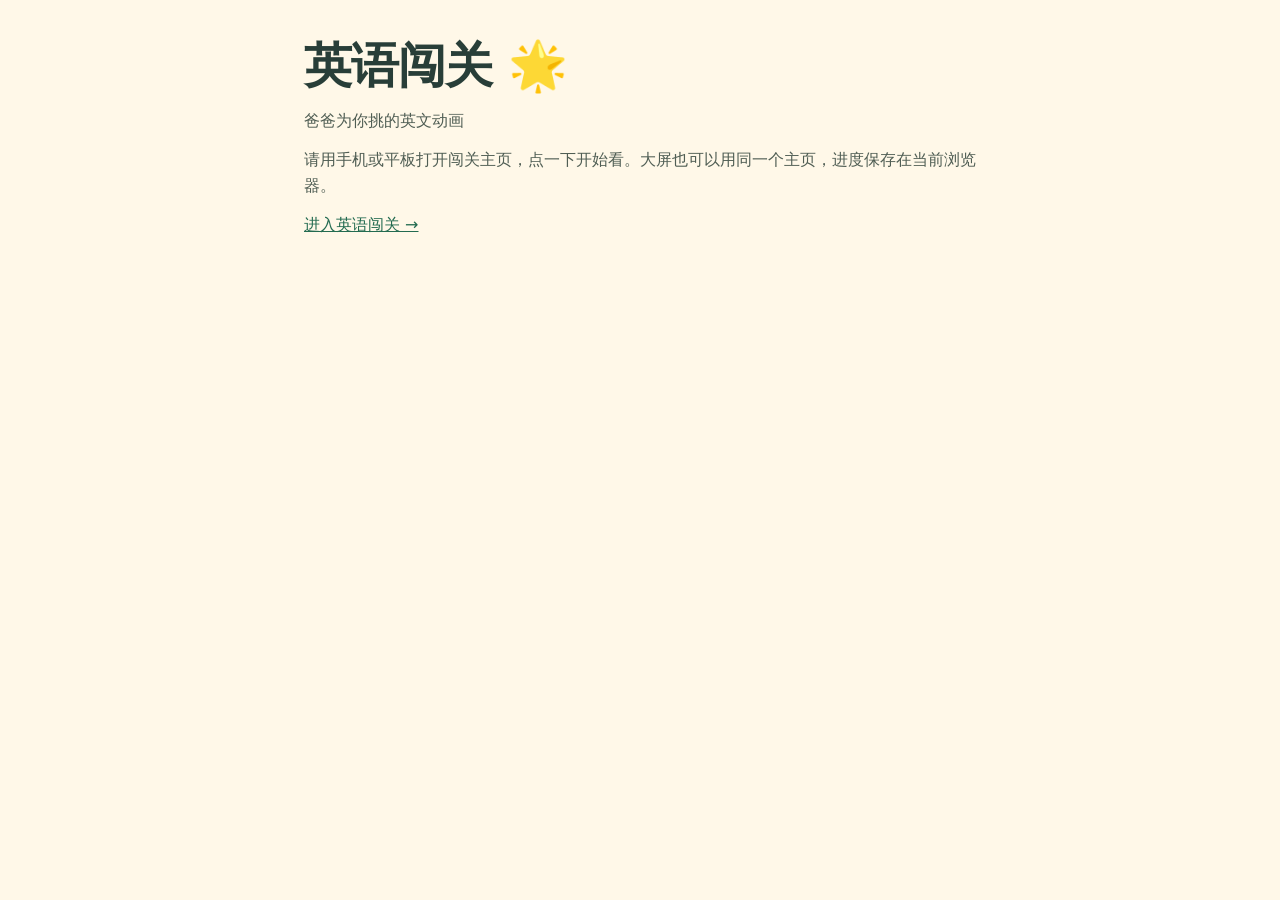
==== tv.html @ b64c06f4 "Add 英语闯关: a kids English path adapted from BiliPicks Three unlockable stages with 27 Bilibili-verifi" ====
<!doctype html><html lang="zh-CN"><head><meta charset="utf-8"><meta name="viewport" content="width=device-width,initial-scale=1"><meta name="theme-color" content="#fff8e8"><title>英语闯关 · 大屏提示</title><link rel="stylesheet" href="style.css"></head><body><main class="about"><h1>英语闯关 🌟</h1><p>爸爸为你挑的英文动画</p><p>请用手机或平板打开闯关主页，点一下开始看。大屏也可以用同一个主页，进度保存在当前浏览器。</p><a href="index.html">进入英语闯关 →</a></main></body></html>
---- style.css ----
:root{--bg:#fff8e8;--paper:#fffef9;--ink:#283e38;--muted:#68766c;--green:#236b50;--line:#e4e7d7;--yellow:#ffce54;font-family:ui-rounded,'PingFang SC','Microsoft YaHei',system-ui,sans-serif;color:var(--ink);background:var(--bg);font-size:16px}*{box-sizing:border-box}body{margin:0;line-height:1.65}button,a{-webkit-tap-highlight-color:transparent}button{font:inherit;cursor:pointer;color:inherit;border:1px solid var(--line);background:var(--paper);border-radius:16px;min-height:50px;padding:10px 20px;font-weight:700}button:disabled{cursor:default;opacity:.6}button:hover:enabled{filter:brightness(.97)}button:focus-visible,a:focus-visible,summary:focus-visible{outline:3px solid #b66a18;outline-offset:4px}a{color:var(--green)}h1,h2,h3,p{margin:0 0 12px}h1{font-size:clamp(30px,5vw,48px);line-height:1.3;letter-spacing:-1px}h2{font-size:23px}h3{font-size:19px}p{color:var(--muted)}[hidden]{display:none!important}header{max-width:1080px;margin:auto;display:flex;justify-content:space-between;align-items:center;padding:calc(22px + env(safe-area-inset-top)) 24px 20px}.brand{display:flex;align-items:center;gap:12px;text-decoration:none;font-size:24px;font-weight:850;color:var(--ink)}.brand small{display:block;font-size:12px;color:var(--muted);font-weight:500}.logo{position:relative;display:grid;place-items:center;background:var(--yellow);border-radius:17px;width:52px;height:52px;font-size:37px;line-height:1}.logo span{position:absolute;font-size:17px;right:1px;top:1px}.age{font-size:13px}main{max-width:1032px;margin:auto;padding:10px 24px calc(110px + env(safe-area-inset-bottom))}.hero{display:grid;grid-template-columns:1.3fr 1fr;align-items:center;gap:25px;padding:28px 0}.hero p{max-width:440px}.eyebrow{display:block;font-size:12px;font-weight:800;letter-spacing:2px;color:var(--green);margin-bottom:14px}h1 span{color:#b77b00}.primary{background:var(--green);color:white;border-color:var(--green);padding:12px 28px}.hint{font-size:13px;margin:10px 0;color:var(--muted)}.hero-art{position:relative;height:265px;background:#e5eed8;border-radius:48% 52% 40% 60%;display:grid;place-items:center;transform:rotate(-4deg)}.hero-art b{font-size:170px;line-height:1;color:var(--green);text-shadow:5px 7px 0 #c9dbb6}.hero-art i{position:absolute;right:30px;bottom:15px;font-size:70px;color:#a96034;font-weight:900;transform:rotate(15deg)}.star{position:absolute;left:20px;top:0;color:#b77b00;font-size:65px}.bubble{position:absolute;right:0;top:20px;background:white;border:2px solid var(--ink);border-radius:50%;padding:8px 20px;font-weight:800;transform:rotate(10deg)}.little-star{position:absolute;left:45px;bottom:5px;font-size:36px;color:#b77b00}.overall{background:var(--paper);border:1px solid var(--line);padding:18px 22px;border-radius:20px;margin:12px 0 28px}.overall>div{display:flex;justify-content:space-between;gap:12px;font-size:14px}progress{display:block;width:100%;height:12px;border:0;border-radius:20px;overflow:hidden;margin-top:12px;background:#e9ecde;accent-color:var(--green)}progress::-webkit-progress-bar{background:#e9ecde}progress::-webkit-progress-value{background:var(--green);border-radius:20px}.section-title{display:flex;align-items:center;justify-content:space-between;gap:12px}.section-title span{font-size:13px;color:var(--muted)}.stages{display:grid;grid-template-columns:repeat(3,1fr);gap:16px;margin:12px 0 28px}.stage{background:var(--paper);border:1px solid var(--line);border-radius:24px;padding:22px;text-align:left;white-space:normal}.stage-icon{font-size:34px;display:block;margin-bottom:10px}.stage small{font-size:13px;display:block;color:var(--muted)}.stage h3{margin:8px 0}.stage .status{margin-top:16px;font-size:14px;display:block;color:var(--green)}.stage.locked{background:#eeeee4}.stage.selected{border:2px solid var(--green);padding:21px}.lesson{scroll-margin-top:20px;background:var(--paper);border:1px solid var(--line);border-radius:24px;padding:24px}.video-list{display:grid;gap:12px}.video-card{display:flex;gap:16px;align-items:center;padding:12px;border:1px solid var(--line);border-radius:18px}.thumbnail{width:120px;aspect-ratio:16/9;object-fit:cover;border-radius:10px;background:#e5eed8}.video-copy{flex:1;min-width:0}.video-copy h3{font-size:16px;line-height:1.45;margin:0 0 5px}.video-copy p{font-size:13px;margin:0}.video-card button{white-space:nowrap;padding:8px 15px}.mission{margin-top:24px;padding:22px;background:#f6f0d9;border-radius:18px}.mission p{color:#515e4c}.tabs{position:fixed;bottom:0;left:0;right:0;display:flex;justify-content:center;gap:8px;background:#fffef9f5;border-top:1px solid var(--line);padding:8px 12px calc(8px + env(safe-area-inset-bottom));z-index:5}.tabs button{border:0;min-width:95px;background:transparent}.tabs button[aria-current]{background:#e5eed8;color:var(--green)}.about{max-width:720px;margin:24px auto}.about h2{margin-top:28px}.about a{overflow-wrap:anywhere}.about p{color:#505e54}dialog{border:0;border-radius:22px;background:var(--paper);color:var(--ink);width:min(880px,calc(100% - 24px));max-height:calc(100dvh - 24px - env(safe-area-inset-top) - env(safe-area-inset-bottom));padding:20px;overflow:auto;overscroll-behavior:contain}dialog::backdrop{background:#162b24bd}.player-top{display:flex;align-items:center;gap:12px;justify-content:space-between;margin-bottom:12px}.player-top h2{font-size:18px;margin:0}.player-top button{flex-shrink:0;padding:8px;min-width:50px}#playerMount{aspect-ratio:16/9;background:#111;border-radius:12px;overflow:hidden}iframe{width:100%;height:100%;border:0}.player-actions{display:flex;gap:12px;flex-wrap:wrap}details{font-size:14px;margin-top:12px}summary{cursor:pointer;padding:12px 0;min-height:48px}#notice{position:fixed;bottom:calc(95px + env(safe-area-inset-bottom));left:50%;transform:translateX(-50%);background:var(--ink);color:white;padding:12px 20px;border-radius:16px;max-width:90%;width:max-content;z-index:20;pointer-events:none}#notice:empty{display:none}@media(max-width:650px){header{padding-left:18px;padding-right:18px}.age{display:none}main{padding-left:16px;padding-right:16px}.hero{grid-template-columns:1fr;position:relative;padding:20px 0}.hero>div:first-child{z-index:1}.hero h1{font-size:36px}.hero-art{display:none}.stages{grid-template-columns:1fr}.stage{display:grid;grid-template-columns:48px 1fr;column-gap:12px;padding:18px}.stage.selected{padding:17px}.stage-icon{grid-row:1/6}.stage h3{margin:4px 0}.stage .status{margin-top:8px}.stage progress{grid-column:2}.section-title span{display:none}.lesson{padding:16px}.video-card{flex-wrap:wrap;gap:10px}.thumbnail{width:88px}.video-copy h3{font-size:15px}.video-card button{width:100%}.mission{padding:16px}.brand{font-size:22px}dialog{padding:14px}.player-actions button{flex:1}#totalText{font-size:12px}}@media(prefers-reduced-motion:no-preference){button{transition:background .15s}}
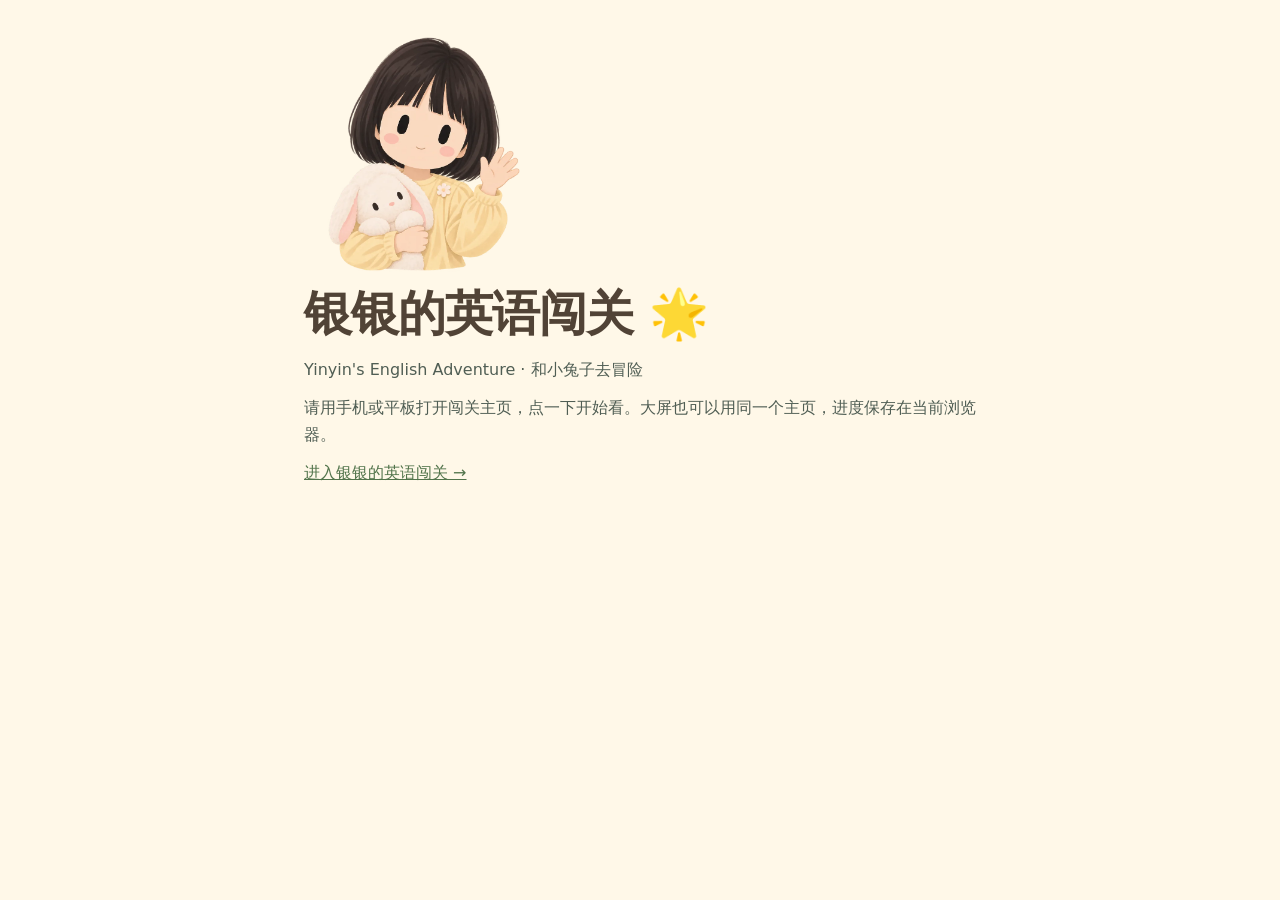
==== commit 1af7a0df: "Rebrand the kids English path as 银银的英语闯关 Add Yinyin's cartoon guide, gallery, and Rainbow Princess r" ====
--- a/tv.html
+++ b/tv.html
@@ -1 +1 @@
-<!doctype html><html lang="zh-CN"><head><meta charset="utf-8"><meta name="viewport" content="width=device-width,initial-scale=1"><meta name="theme-color" content="#fff8e8"><title>英语闯关 · 大屏提示</title><link rel="stylesheet" href="style.css"></head><body><main class="about"><h1>英语闯关 🌟</h1><p>爸爸为你挑的英文动画</p><p>请用手机或平板打开闯关主页，点一下开始看。大屏也可以用同一个主页，进度保存在当前浏览器。</p><a href="index.html">进入英语闯关 →</a></main></body></html>
+<!doctype html><html lang="zh-CN"><head><meta charset="utf-8"><meta name="viewport" content="width=device-width,initial-scale=1"><meta name="theme-color" content="#fff8e8"><title>银银的英语闯关 · 大屏提示</title><link rel="stylesheet" href="style.css"></head><body><main class="about"><img class="tv-avatar" src="assets/yinyin/yinyin-wave.webp" alt="银银抱着小兔子挥手" width="240" height="240"><h1>银银的英语闯关 🌟</h1><p>Yinyin's English Adventure · 和小兔子去冒险</p><p>请用手机或平板打开闯关主页，点一下开始看。大屏也可以用同一个主页，进度保存在当前浏览器。</p><a href="index.html">进入银银的英语闯关 →</a></main></body></html>
--- a/style.css
+++ b/style.css
@@ -1 +1,54 @@
 :root{--bg:#fff8e8;--paper:#fffef9;--ink:#283e38;--muted:#68766c;--green:#236b50;--line:#e4e7d7;--yellow:#ffce54;font-family:ui-rounded,'PingFang SC','Microsoft YaHei',system-ui,sans-serif;color:var(--ink);background:var(--bg);font-size:16px}*{box-sizing:border-box}body{margin:0;line-height:1.65}button,a{-webkit-tap-highlight-color:transparent}button{font:inherit;cursor:pointer;color:inherit;border:1px solid var(--line);background:var(--paper);border-radius:16px;min-height:50px;padding:10px 20px;font-weight:700}button:disabled{cursor:default;opacity:.6}button:hover:enabled{filter:brightness(.97)}button:focus-visible,a:focus-visible,summary:focus-visible{outline:3px solid #b66a18;outline-offset:4px}a{color:var(--green)}h1,h2,h3,p{margin:0 0 12px}h1{font-size:clamp(30px,5vw,48px);line-height:1.3;letter-spacing:-1px}h2{font-size:23px}h3{font-size:19px}p{color:var(--muted)}[hidden]{display:none!important}header{max-width:1080px;margin:auto;display:flex;justify-content:space-between;align-items:center;padding:calc(22px + env(safe-area-inset-top)) 24px 20px}.brand{display:flex;align-items:center;gap:12px;text-decoration:none;font-size:24px;font-weight:850;color:var(--ink)}.brand small{display:block;font-size:12px;color:var(--muted);font-weight:500}.logo{position:relative;display:grid;place-items:center;background:var(--yellow);border-radius:17px;width:52px;height:52px;font-size:37px;line-height:1}.logo span{position:absolute;font-size:17px;right:1px;top:1px}.age{font-size:13px}main{max-width:1032px;margin:auto;padding:10px 24px calc(110px + env(safe-area-inset-bottom))}.hero{display:grid;grid-template-columns:1.3fr 1fr;align-items:center;gap:25px;padding:28px 0}.hero p{max-width:440px}.eyebrow{display:block;font-size:12px;font-weight:800;letter-spacing:2px;color:var(--green);margin-bottom:14px}h1 span{color:#b77b00}.primary{background:var(--green);color:white;border-color:var(--green);padding:12px 28px}.hint{font-size:13px;margin:10px 0;color:var(--muted)}.hero-art{position:relative;height:265px;background:#e5eed8;border-radius:48% 52% 40% 60%;display:grid;place-items:center;transform:rotate(-4deg)}.hero-art b{font-size:170px;line-height:1;color:var(--green);text-shadow:5px 7px 0 #c9dbb6}.hero-art i{position:absolute;right:30px;bottom:15px;font-size:70px;color:#a96034;font-weight:900;transform:rotate(15deg)}.star{position:absolute;left:20px;top:0;color:#b77b00;font-size:65px}.bubble{position:absolute;right:0;top:20px;background:white;border:2px solid var(--ink);border-radius:50%;padding:8px 20px;font-weight:800;transform:rotate(10deg)}.little-star{position:absolute;left:45px;bottom:5px;font-size:36px;color:#b77b00}.overall{background:var(--paper);border:1px solid var(--line);padding:18px 22px;border-radius:20px;margin:12px 0 28px}.overall>div{display:flex;justify-content:space-between;gap:12px;font-size:14px}progress{display:block;width:100%;height:12px;border:0;border-radius:20px;overflow:hidden;margin-top:12px;background:#e9ecde;accent-color:var(--green)}progress::-webkit-progress-bar{background:#e9ecde}progress::-webkit-progress-value{background:var(--green);border-radius:20px}.section-title{display:flex;align-items:center;justify-content:space-between;gap:12px}.section-title span{font-size:13px;color:var(--muted)}.stages{display:grid;grid-template-columns:repeat(3,1fr);gap:16px;margin:12px 0 28px}.stage{background:var(--paper);border:1px solid var(--line);border-radius:24px;padding:22px;text-align:left;white-space:normal}.stage-icon{font-size:34px;display:block;margin-bottom:10px}.stage small{font-size:13px;display:block;color:var(--muted)}.stage h3{margin:8px 0}.stage .status{margin-top:16px;font-size:14px;display:block;color:var(--green)}.stage.locked{background:#eeeee4}.stage.selected{border:2px solid var(--green);padding:21px}.lesson{scroll-margin-top:20px;background:var(--paper);border:1px solid var(--line);border-radius:24px;padding:24px}.video-list{display:grid;gap:12px}.video-card{display:flex;gap:16px;align-items:center;padding:12px;border:1px solid var(--line);border-radius:18px}.thumbnail{width:120px;aspect-ratio:16/9;object-fit:cover;border-radius:10px;background:#e5eed8}.video-copy{flex:1;min-width:0}.video-copy h3{font-size:16px;line-height:1.45;margin:0 0 5px}.video-copy p{font-size:13px;margin:0}.video-card button{white-space:nowrap;padding:8px 15px}.mission{margin-top:24px;padding:22px;background:#f6f0d9;border-radius:18px}.mission p{color:#515e4c}.tabs{position:fixed;bottom:0;left:0;right:0;display:flex;justify-content:center;gap:8px;background:#fffef9f5;border-top:1px solid var(--line);padding:8px 12px calc(8px + env(safe-area-inset-bottom));z-index:5}.tabs button{border:0;min-width:95px;background:transparent}.tabs button[aria-current]{background:#e5eed8;color:var(--green)}.about{max-width:720px;margin:24px auto}.about h2{margin-top:28px}.about a{overflow-wrap:anywhere}.about p{color:#505e54}dialog{border:0;border-radius:22px;background:var(--paper);color:var(--ink);width:min(880px,calc(100% - 24px));max-height:calc(100dvh - 24px - env(safe-area-inset-top) - env(safe-area-inset-bottom));padding:20px;overflow:auto;overscroll-behavior:contain}dialog::backdrop{background:#162b24bd}.player-top{display:flex;align-items:center;gap:12px;justify-content:space-between;margin-bottom:12px}.player-top h2{font-size:18px;margin:0}.player-top button{flex-shrink:0;padding:8px;min-width:50px}#playerMount{aspect-ratio:16/9;background:#111;border-radius:12px;overflow:hidden}iframe{width:100%;height:100%;border:0}.player-actions{display:flex;gap:12px;flex-wrap:wrap}details{font-size:14px;margin-top:12px}summary{cursor:pointer;padding:12px 0;min-height:48px}#notice{position:fixed;bottom:calc(95px + env(safe-area-inset-bottom));left:50%;transform:translateX(-50%);background:var(--ink);color:white;padding:12px 20px;border-radius:16px;max-width:90%;width:max-content;z-index:20;pointer-events:none}#notice:empty{display:none}@media(max-width:650px){header{padding-left:18px;padding-right:18px}.age{display:none}main{padding-left:16px;padding-right:16px}.hero{grid-template-columns:1fr;position:relative;padding:20px 0}.hero>div:first-child{z-index:1}.hero h1{font-size:36px}.hero-art{display:none}.stages{grid-template-columns:1fr}.stage{display:grid;grid-template-columns:48px 1fr;column-gap:12px;padding:18px}.stage.selected{padding:17px}.stage-icon{grid-row:1/6}.stage h3{margin:4px 0}.stage .status{margin-top:8px}.stage progress{grid-column:2}.section-title span{display:none}.lesson{padding:16px}.video-card{flex-wrap:wrap;gap:10px}.thumbnail{width:88px}.video-copy h3{font-size:15px}.video-card button{width:100%}.mission{padding:16px}.brand{font-size:22px}dialog{padding:14px}.player-actions button{flex:1}#totalText{font-size:12px}}@media(prefers-reduced-motion:no-preference){button{transition:background .15s}}
+
+/* Yinyin's warm little adventure */
+:root{--bg:#fff8e8;--paper:#fffdf7;--ink:#514336;--muted:#80705e;--green:#52744b;--line:#eadfc9;--yellow:#f8d97c}
+.brand-avatar{border-radius:18px;object-fit:cover;flex-shrink:0}.brand small{letter-spacing:.3px}.hero-art{background:#f9e5dd;transform:none;height:auto;aspect-ratio:1;border:8px solid #fffdf7;box-shadow:0 12px 35px #b88b5812}.hero-art img{width:100%;height:100%;object-fit:contain;border-radius:40%}.hero .eyebrow{letter-spacing:1.5px}.tips{padding:16px 20px 16px 38px;background:#f6edcb;border-radius:18px;font-size:14px;color:var(--muted)}.stage:nth-child(2){background:#fff0e9}.stage:nth-child(3){background:#eff3df}.stage.locked{background:#f2eee4}.stage-guide{float:right;object-fit:contain;margin:0 0 16px 16px}.mission{clear:both;background:#faedcf}.badge-art{width:100px;height:100px;object-fit:contain}.rainbow-badge{text-align:center;border:2px dashed #dfbc83;border-radius:26px;background:linear-gradient(120deg,#fff0e5,#fff7cf,#ecf2dd);padding:26px}.rainbow-badge>img{width:170px;height:170px;object-fit:contain}.gallery-grid{display:grid;grid-template-columns:1fr 1fr;gap:22px;margin-top:24px}.gallery-grid figure{margin:0;background:var(--paper);border:1px solid var(--line);padding:16px;border-radius:24px;text-align:center}.gallery-grid img{display:block;width:100%;height:auto;aspect-ratio:3/4;object-fit:contain;border-radius:14px;background:#f5eddf}.gallery-grid button{margin-top:16px;width:100%}figcaption{font-size:13px;color:var(--muted);margin-top:12px}.tabs button[aria-current]{background:#f7e2d4;color:#73513a}#notice{background:#fff6e4;color:var(--ink);border:1px solid #dfc9a6;box-shadow:0 8px 32px #51433622;display:flex;align-items:center;gap:12px;font-size:14px;max-width:min(90%,440px)}#notice img{width:66px;height:66px;object-fit:contain;flex-shrink:0}#playerDialog #notice{position:sticky;bottom:0;transform:none;left:auto;margin:12px auto 0}#celebration{max-width:500px;text-align:center;padding:28px;background:linear-gradient(145deg,#fff2df,#fffbea,#f2f4df)}#celebration>img{display:block;width:min(240px,75%);height:auto;margin:auto}#celebration h1{font-size:30px}.celebration-close{position:absolute;right:12px;top:12px;min-width:50px;padding:8px}.tv-avatar{object-fit:contain}
+@media(max-width:650px){.hero{grid-template-columns:1fr 125px;gap:8px}.hero h1{font-size:29px}.hero-art{display:block;align-self:start;margin-top:34px;border-width:4px}.hero>div:first-child{min-width:0}.hero p,.hero .hint{font-size:14px}.hero .eyebrow{font-size:10px;letter-spacing:.5px}.brand{font-size:20px}.brand small{font-size:10px}.brand-avatar{width:46px;height:46px}.tabs{gap:0;padding-left:4px;padding-right:4px}.tabs button{min-width:0;flex:1;padding:10px 4px;font-size:14px}.gallery-grid{grid-template-columns:1fr}.stage-guide{width:100px;height:100px}.badge-art{grid-row:1/6;width:64px;height:80px}.overall>div{flex-wrap:wrap}}
+@media(max-width:370px){.hero{grid-template-columns:1fr 95px}.hero h1{font-size:25px}}
+/* yinyin-mobile-art */
+@media (max-width: 650px) {
+  .hero { display: flex; flex-direction: column; gap: 8px; }
+  .hero-art {
+    display: block;
+    width: min(220px, 68%);
+    margin: 4px auto 8px;
+    height: auto;
+    aspect-ratio: 1;
+    border-width: 6px;
+    order: -1;
+  }
+  .stage-guide {
+    float: none;
+    display: block;
+    width: 120px;
+    height: 120px;
+    margin: 0 auto 12px;
+  }
+  .gallery-grid { grid-template-columns: 1fr; }
+  .badge-art { width: 84px; height: 84px; }
+}
+
+/* yinyin-badge-mobile */
+@media (max-width: 650px) {
+  #badgeList .stage {
+    display: flex;
+    flex-direction: row;
+    flex-wrap: wrap;
+    align-items: center;
+    gap: 8px 16px;
+    text-align: left;
+  }
+  #badgeList .stage .stage-icon { display: none; }
+  #badgeList .stage h3 {
+    flex: 1;
+    min-width: 160px;
+    margin: 0;
+  }
+  #badgeList .stage small {
+    flex-basis: 100%;
+    margin: 0;
+  }
+}
+/* yinyin-rainbow-space */
+#rainbowBadge{margin:12px 0 36px;padding-bottom:28px}
+#rainbowBadge .eyebrow{margin-top:8px}
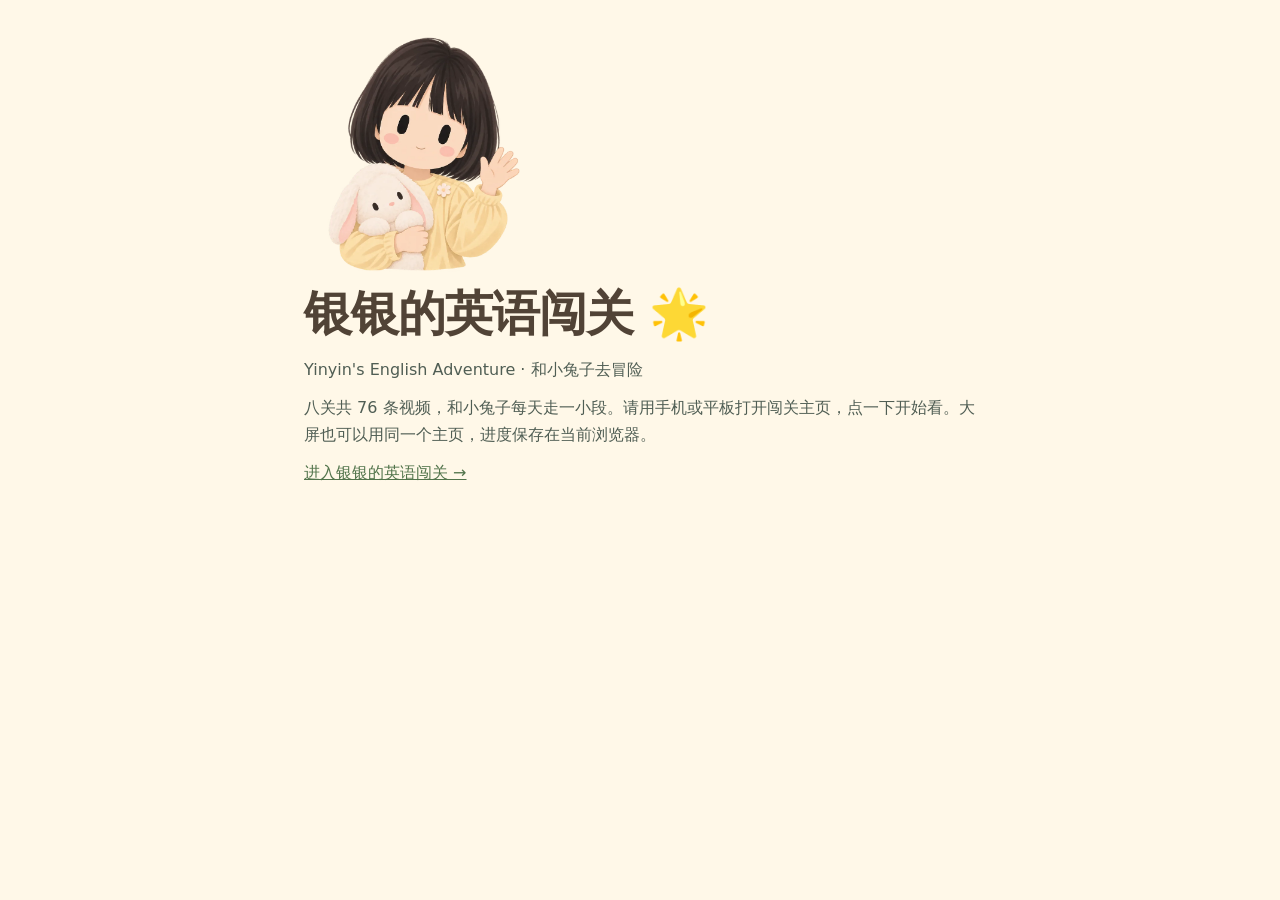
==== commit 880de53e: "Expand 银银的英语闯关 from 3 stages to 8, with 76 videos Keep the original 27 videos and storage keys so ex" ====
--- a/tv.html
+++ b/tv.html
@@ -1 +1 @@
-<!doctype html><html lang="zh-CN"><head><meta charset="utf-8"><meta name="viewport" content="width=device-width,initial-scale=1"><meta name="theme-color" content="#fff8e8"><title>银银的英语闯关 · 大屏提示</title><link rel="stylesheet" href="style.css"></head><body><main class="about"><img class="tv-avatar" src="assets/yinyin/yinyin-wave.webp" alt="银银抱着小兔子挥手" width="240" height="240"><h1>银银的英语闯关 🌟</h1><p>Yinyin's English Adventure · 和小兔子去冒险</p><p>请用手机或平板打开闯关主页，点一下开始看。大屏也可以用同一个主页，进度保存在当前浏览器。</p><a href="index.html">进入银银的英语闯关 →</a></main></body></html>
+<!doctype html><html lang="zh-CN"><head><meta charset="utf-8"><meta name="viewport" content="width=device-width,initial-scale=1"><meta name="theme-color" content="#fff8e8"><title>银银的英语闯关 · 大屏提示</title><link rel="stylesheet" href="style.css"></head><body><main class="about"><img class="tv-avatar" src="assets/yinyin/yinyin-wave.webp" alt="银银抱着小兔子挥手" width="240" height="240"><h1>银银的英语闯关 🌟</h1><p>Yinyin's English Adventure · 和小兔子去冒险</p><p>八关共 76 条视频，和小兔子每天走一小段。请用手机或平板打开闯关主页，点一下开始看。大屏也可以用同一个主页，进度保存在当前浏览器。</p><a href="index.html">进入银银的英语闯关 →</a></main></body></html>
--- a/style.css
+++ b/style.css
@@ -52,3 +52,18 @@
 /* yinyin-rainbow-space */
 #rainbowBadge{margin:12px 0 36px;padding-bottom:28px}
 #rainbowBadge .eyebrow{margin-top:8px}
+
+/* Eight-stage map: compact single-column cards with room for Chinese titles. */
+#stages .stage{min-width:0}
+.stage-badge{width:64px;height:64px;object-fit:contain}
+@media(max-width:650px){
+ #stages{gap:12px}
+ #stages .stage{grid-template-columns:64px minmax(0,1fr);padding:14px;min-height:150px}
+ #stages .stage.selected{padding:13px}
+ #stages .stage-icon{grid-column:1;grid-row:1/7;align-self:center;margin:0;text-align:center}
+ #stages .stage>small,#stages .stage>h3,#stages .stage>.status{grid-column:2}
+ #stages .stage h3{font-size:18px;line-height:1.45;overflow-wrap:break-word}
+ #stages .stage .status{margin-top:5px}
+ #badgeList .stage h3{min-width:0;overflow-wrap:break-word}
+ #badgeList .stage .stage-icon{display:block}
+}
